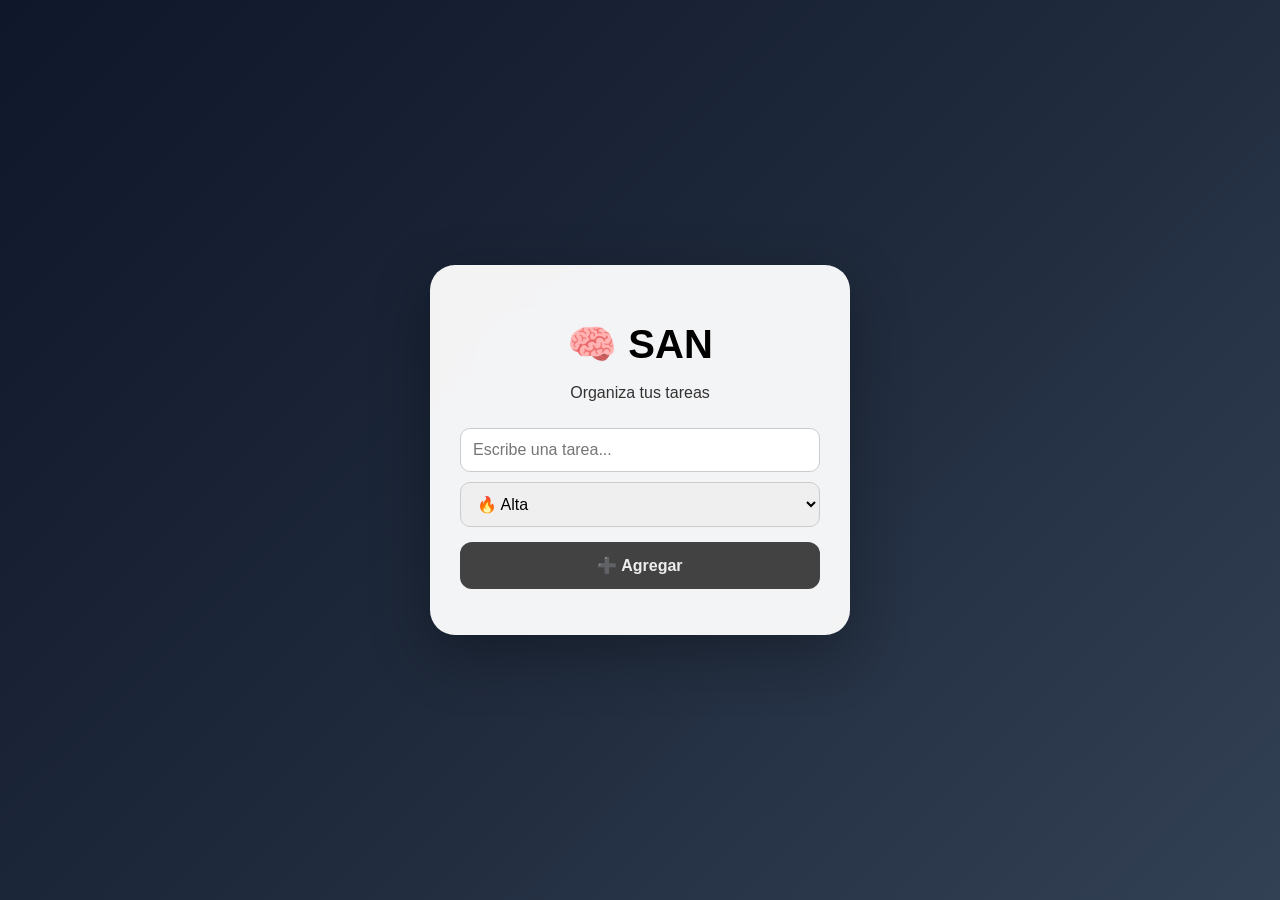
==== SAN-WEB/index.html @ c58e421d "Primera version de SAN" ====
<!DOCTYPE html>
<html lang="es">
<head>
    <meta charset="UTF-8">
    <meta name="viewport" content="width=device-width, initial-scale=1.0">
    <title>SAN - Asistente Personal</title>
    <link rel="stylesheet" href="style.css">
</head>

<body>

    <div class="app">

        <h1>🧠 SAN</h1>
        <p>Organiza tus tareas</p>

        <input 
            type="text" 
            id="tareaInput" 
            placeholder="Escribe una tarea..."
        >

        <select id="prioridad">
            <option value="Alta">🔥 Alta</option>
            <option value="Media">🟡 Media</option>
            <option value="Baja">🟢 Baja</option>
        </select>

        <button onclick="agregarTarea()">
            ➕ Agregar
        </button>

        <ul id="listaTareas"></ul>

    </div>


<script src="app.js"></script>

</body>
</html>
---- SAN-WEB/style.css ----
* {
    box-sizing: border-box;
    font-family: Arial, sans-serif;
}

body {
    margin: 0;
    min-height: 100vh;
    display: flex;
    justify-content: center;
    align-items: center;

    background: linear-gradient(
        135deg,
        #0f172a,
        #1e293b,
        #334155
    );
}


.app {
    width: 90%;
    max-width: 420px;

    background: rgba(255,255,255,.95);

    backdrop-filter: blur(20px);

    padding: 30px;

    border-radius: 25px;

    box-shadow: 0 20px 60px rgba(0,0,0,.30);

    text-align: center;
}

h1 {
    font-size: 40px;
    margin-bottom: 5px;
}

p {
    color: #343333;
}

input, select {
    width: 100%;
    padding: 12px;
    margin-top: 10px;
    border-radius: 10px;
    border: 1px solid #ccc;
    font-size: 16px;
}

button {

    width: 100%;

    padding: 14px;

    margin-top: 15px;

    border: none;

    border-radius: 12px;

    background: #424242;

    color: #eeeded;

    font-size: 16px;

    font-weight: bold;

    cursor: pointer;

    transition: .25s;
}

button:hover{

    transform: translateY(-2px);

    background:#1d4ed8;

}

li {
    list-style: none;
    background: #f3f4f6;
    padding: 15px;
    margin-bottom: 12px;
    border-radius: 10px;
    text-align: left;

    font-size: 18px;
}
@media (max-width: 600px) {

    body {
        padding: 15px;
    }

    .app {
        width: 100%;
        max-width: 100%;
        padding: 20px;
        border-radius: 18px;
    }

    h1 {
        font-size: 34px;
    }

    p {
        font-size: 16px;
    }

    input,
    select,
    button {
        width: 100%;
        font-size: 18px;
        padding: 15px;
        margin-top: 12px;
    }

    li {
        font-size: 18px;
        padding: 16px;
        border-radius: 14px;
    }

}
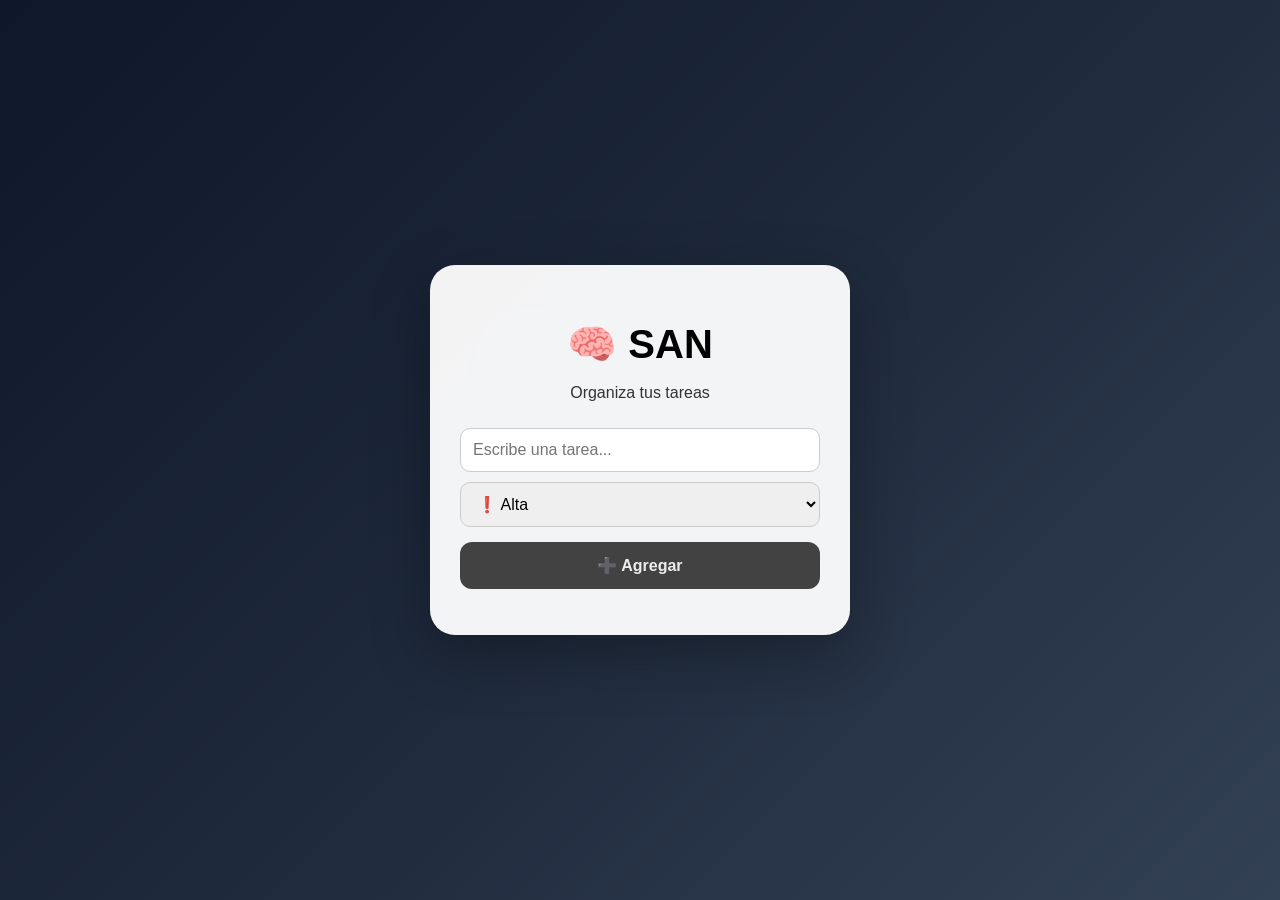
==== commit 4157fa36: "Actualizacion de diseño" ====
--- a/SAN-WEB/index.html
+++ b/SAN-WEB/index.html
@@ -21,8 +21,8 @@
         >
 
         <select id="prioridad">
-            <option value="Alta">🔥 Alta</option>
-            <option value="Media">🟡 Media</option>
+            <option value="Alta">❗️ Alta</option>
+            <option value="Media">🟠 Media</option>
             <option value="Baja">🟢 Baja</option>
         </select>
 
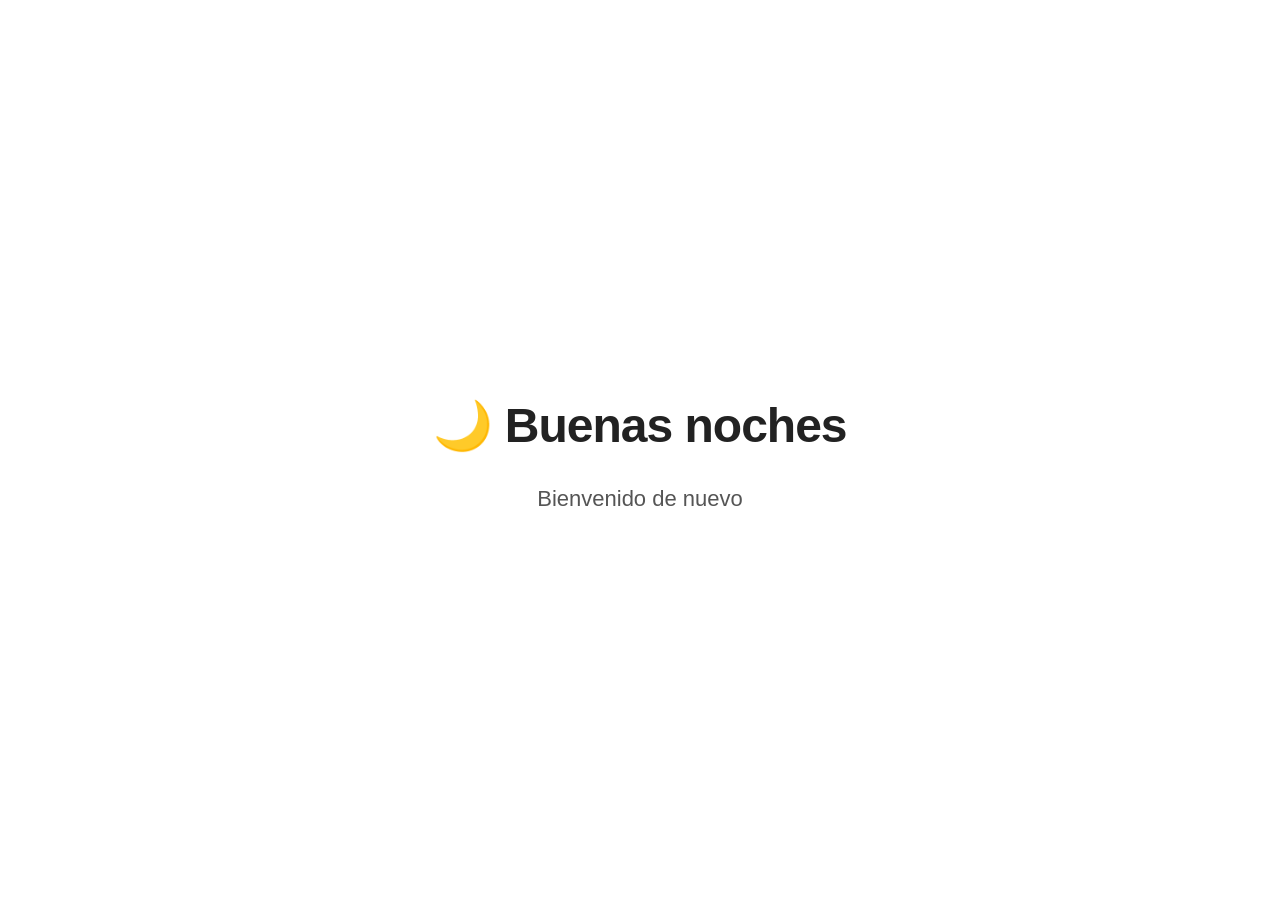
==== commit fd43dad5: "Actualización SAN calendario" ====
--- a/SAN-WEB/index.html
+++ b/SAN-WEB/index.html
@@ -1,41 +1,133 @@
+
 <!DOCTYPE html>
 <html lang="es">
+
 <head>
+
     <meta charset="UTF-8">
+
     <meta name="viewport" content="width=device-width, initial-scale=1.0">
-    <title>SAN - Asistente Personal</title>
+
+    <title>SAN</title>
+
     <link rel="stylesheet" href="style.css">
+
 </head>
 
 <body>
 
-    <div class="app">
+<!-- Pantalla de Bienvenida -->
+
+<div id="pantallaBienvenida">
+
+    <div id="bienvenidaContenido">
+
+        <h1 id="saludo">Buenos días</h1>
+
+        <p id="mensajeBienvenida">
+            Bienvenido de nuevo
+        </p>
+
+    </div>
+
+</div>
+
+
+
+<!-- Inicio -->
+
+<div class="app">
+
+    <div class="logo">
 
         <h1>🧠 SAN</h1>
-        <p>Organiza tus tareas</p>
 
-        <input 
-            type="text" 
-            id="tareaInput" 
-            placeholder="Escribe una tarea..."
-        >
-
-        <select id="prioridad">
-            <option value="Alta">❗️ Alta</option>
-            <option value="Media">🟠 Media</option>
-            <option value="Baja">🟢 Baja</option>
-        </select>
-
-        <button onclick="agregarTarea()">
-            ➕ Agregar
-        </button>
-
-        <ul id="listaTareas"></ul>
+        <p>Tu asistente personal</p>
 
     </div>
+
+
+
+    <div class="titulo">
+
+        <h2>¿Qué quieres hacer hoy?</h2>
+
+    </div>
+
+
+
+    <div class="menu">
+
+        <a href="tareas.html" class="menu-card">
+
+            <span class="icono">✅</span>
+
+            <div>
+
+                <h3>Mis tareas</h3>
+
+                <p>Organiza tus pendientes</p>
+
+            </div>
+
+        </a>
+
+
+
+        <a href="calendario.html" class="menu-card">
+
+            <span class="icono">📅</span>
+
+            <div>
+
+                <h3>Calendario</h3>
+
+                <p>Planea tu semana</p>
+
+            </div>
+
+        </a>
+
+
+
+        <a href="notas.html" class="menu-card">
+
+            <span class="icono">📝</span>
+
+            <div>
+
+                <h3>Notas</h3>
+
+                <p>Guarda tus ideas</p>
+
+            </div>
+
+        </a>
+
+
+
+        <a href="#" class="menu-card">
+
+            <span class="icono">🤖</span>
+
+            <div>
+
+                <h3>IA SAN</h3>
+
+                <p>Próximamente...</p>
+
+            </div>
+
+        </a>
+
+    </div>
+
+</div>
 
 
 <script src="app.js"></script>
 
 </body>
+
 </html>
+
--- a/SAN-WEB/style.css
+++ b/SAN-WEB/style.css
@@ -36,14 +36,14 @@
     text-align: center;
 }
 
-h1 {
+.app h1 {
     font-size: 40px;
     margin-bottom: 5px;
 }
-
-p {
+.app p {
     color: #343333;
 }
+
 
 input, select {
     width: 100%;
@@ -88,15 +88,34 @@
 }
 
 li {
+
     list-style: none;
-    background: #f3f4f6;
-    padding: 15px;
-    margin-bottom: 12px;
-    border-radius: 10px;
+
+    background: white;
+
+    padding: 18px;
+
+    margin-bottom: 15px;
+
+    border-radius: 18px;
+
     text-align: left;
 
     font-size: 18px;
-}
+
+    box-shadow: 0 8px 20px rgba(0,0,0,.12);
+
+    transition: .3s;
+
+}
+
+
+li:hover {
+
+    transform: translateY(-3px);
+
+}
+
 @media (max-width: 600px) {
 
     body {
@@ -134,3 +153,362 @@
     }
 
 }
+/* ===========================
+   Pantalla de bienvenida
+=========================== */
+
+#pantallaBienvenida{
+
+    position:fixed;
+
+    top:0;
+    left:0;
+
+    width:100%;
+    height:100vh;
+
+    background:#ffffff;
+
+    display:flex;
+
+    justify-content:center;
+
+    align-items:center;
+
+    z-index:9999;
+
+    transition:opacity 1s ease;
+
+}
+
+#bienvenidaContenido{
+
+    text-align:center;
+
+}
+
+#saludo{
+
+    font-size:48px;
+
+    font-family:Arial, Helvetica, sans-serif;
+
+    color:#222;
+
+}
+#saludo {
+
+    font-weight: 700;
+
+    letter-spacing: -1px;
+
+}
+/* Animación de bienvenida */
+
+#bienvenidaContenido {
+
+    animation: aparecer 1s ease;
+
+}
+
+
+@keyframes aparecer {
+
+    from {
+
+        opacity: 0;
+
+        transform: translateY(20px);
+
+    }
+
+
+    to {
+
+        opacity: 1;
+
+        transform: translateY(0);
+
+    }
+
+}
+#mensajeBienvenida {
+
+    font-size: 22px;
+
+    color: #555;
+
+    margin-top: 10px;
+
+}
+/* ===========================
+   Menú Principal SAN
+=========================== */
+
+.menu{
+
+    display:flex;
+
+    flex-direction:column;
+
+    gap:18px;
+
+    margin-top:30px;
+
+}
+
+.menu-card{
+
+    display:flex;
+
+    align-items:center;
+
+    gap:18px;
+
+    background:white;
+
+    padding:22px;
+
+    border-radius:22px;
+
+    text-decoration:none;
+
+    color:#222;
+
+    box-shadow:0 10px 25px rgba(0,0,0,.08);
+
+    transition:.25s;
+
+}
+
+.menu-card:hover{
+
+    transform:translateY(-4px);
+
+    box-shadow:0 18px 35px rgba(0,0,0,.12);
+
+}
+
+.icono{
+
+    font-size:38px;
+
+}
+
+.menu-card h3{
+
+    margin:0;
+
+    font-size:20px;
+
+}
+
+.menu-card p{
+
+    margin-top:5px;
+
+    color:#777;
+
+    font-size:15px;
+
+}
+
+.titulo{
+
+    margin-top:25px;
+
+    text-align:left;
+
+}
+
+.titulo h2{
+
+    font-size:22px;
+
+    color:#222;
+
+}
+
+.logo{
+
+    margin-bottom:15px;
+
+}
+
+.logo h1{
+
+    margin-bottom:5px;
+
+}
+
+.logo p{
+
+    color:#777;
+
+}
+/* ===========================
+   CALENDARIO
+=========================== */
+
+.volver{
+
+    text-decoration:none;
+
+    color:#2563eb;
+
+    font-weight:bold;
+
+    display:inline-block;
+
+    margin-bottom:20px;
+
+}
+
+.calendario{
+
+    margin-top:25px;
+
+    background:#ffffff;
+
+    border-radius:22px;
+
+    padding:20px;
+
+    box-shadow:0 10px 30px rgba(0,0,0,.08);
+
+}
+
+.mes{
+
+    display:flex;
+
+    justify-content:space-between;
+
+    align-items:center;
+
+    margin-bottom:25px;
+
+}
+
+.mes h2{
+
+    margin:0;
+
+    font-size:22px;
+
+}
+
+.mes button{
+
+    width:45px;
+
+    height:45px;
+
+    border:none;
+
+    border-radius:50%;
+
+    background:#f3f4f6;
+
+    color:#222;
+
+    cursor:pointer;
+
+}
+
+.dias-semana{
+
+    display:grid;
+
+    grid-template-columns:repeat(7,1fr);
+
+    text-align:center;
+
+    margin-bottom:15px;
+
+    font-weight:bold;
+
+    color:#888;
+
+}
+
+.dias{
+
+    display:grid;
+
+    grid-template-columns:repeat(7,1fr);
+
+    gap:12px;
+
+}
+
+.dia{
+
+    aspect-ratio:1;
+
+    display:flex;
+
+    justify-content:center;
+
+    align-items:center;
+
+    border-radius:16px;
+
+    background:#f8fafc;
+
+    cursor:pointer;
+
+    transition:.25s;
+
+    font-weight:bold;
+
+}
+
+.dia:hover{
+
+    background:#2563eb;
+
+    color:white;
+
+    transform:scale(1.08);
+
+}
+
+.activo{
+
+    background:#2563eb;
+
+    color:white;
+
+}
+.panel-eventos{
+
+    margin-top:30px;
+
+    background:white;
+
+    border-radius:25px;
+
+    padding:25px;
+
+    box-shadow:0 12px 30px rgba(0,0,0,.08);
+
+}
+
+.evento{
+
+    display:flex;
+
+    justify-content:space-between;
+
+    padding:16px 0;
+
+    border-bottom:1px solid #ececec;
+
+}
+
+.evento:last-child{
+
+    border:none;
+
+}
